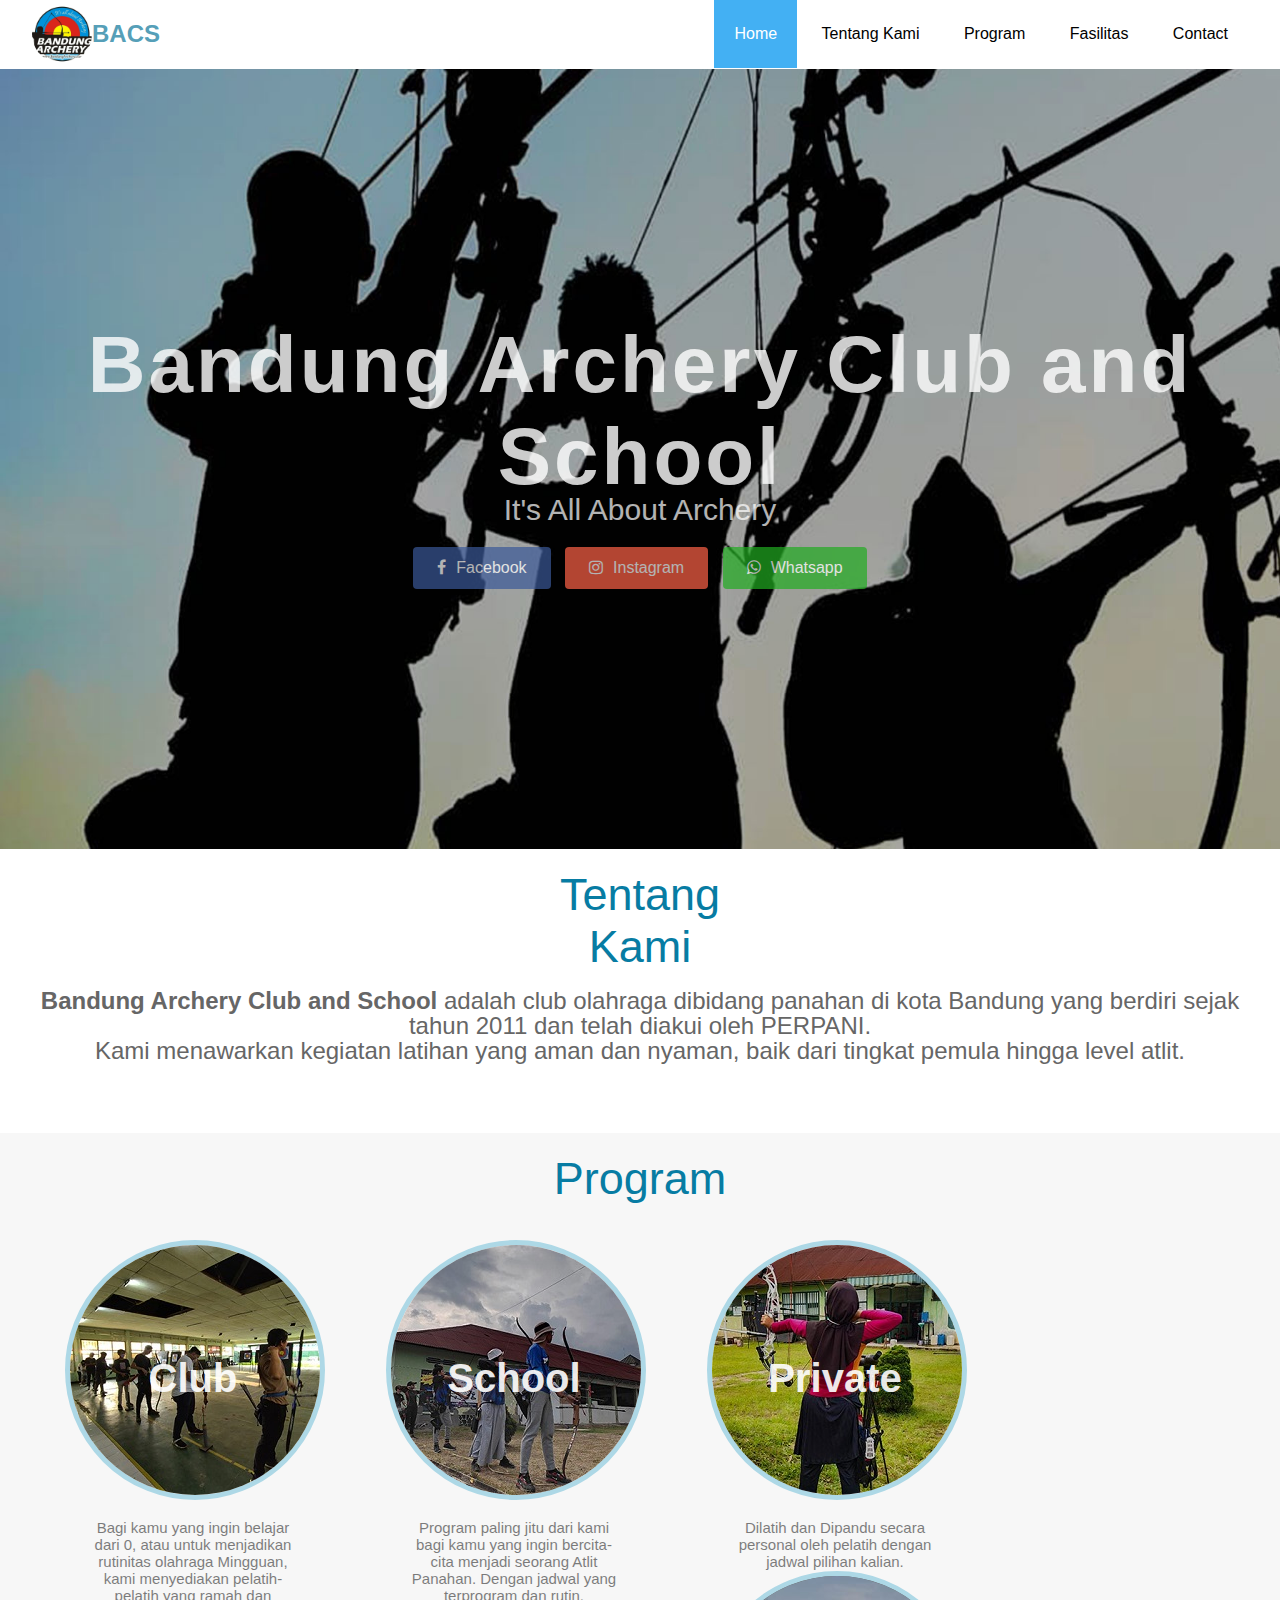
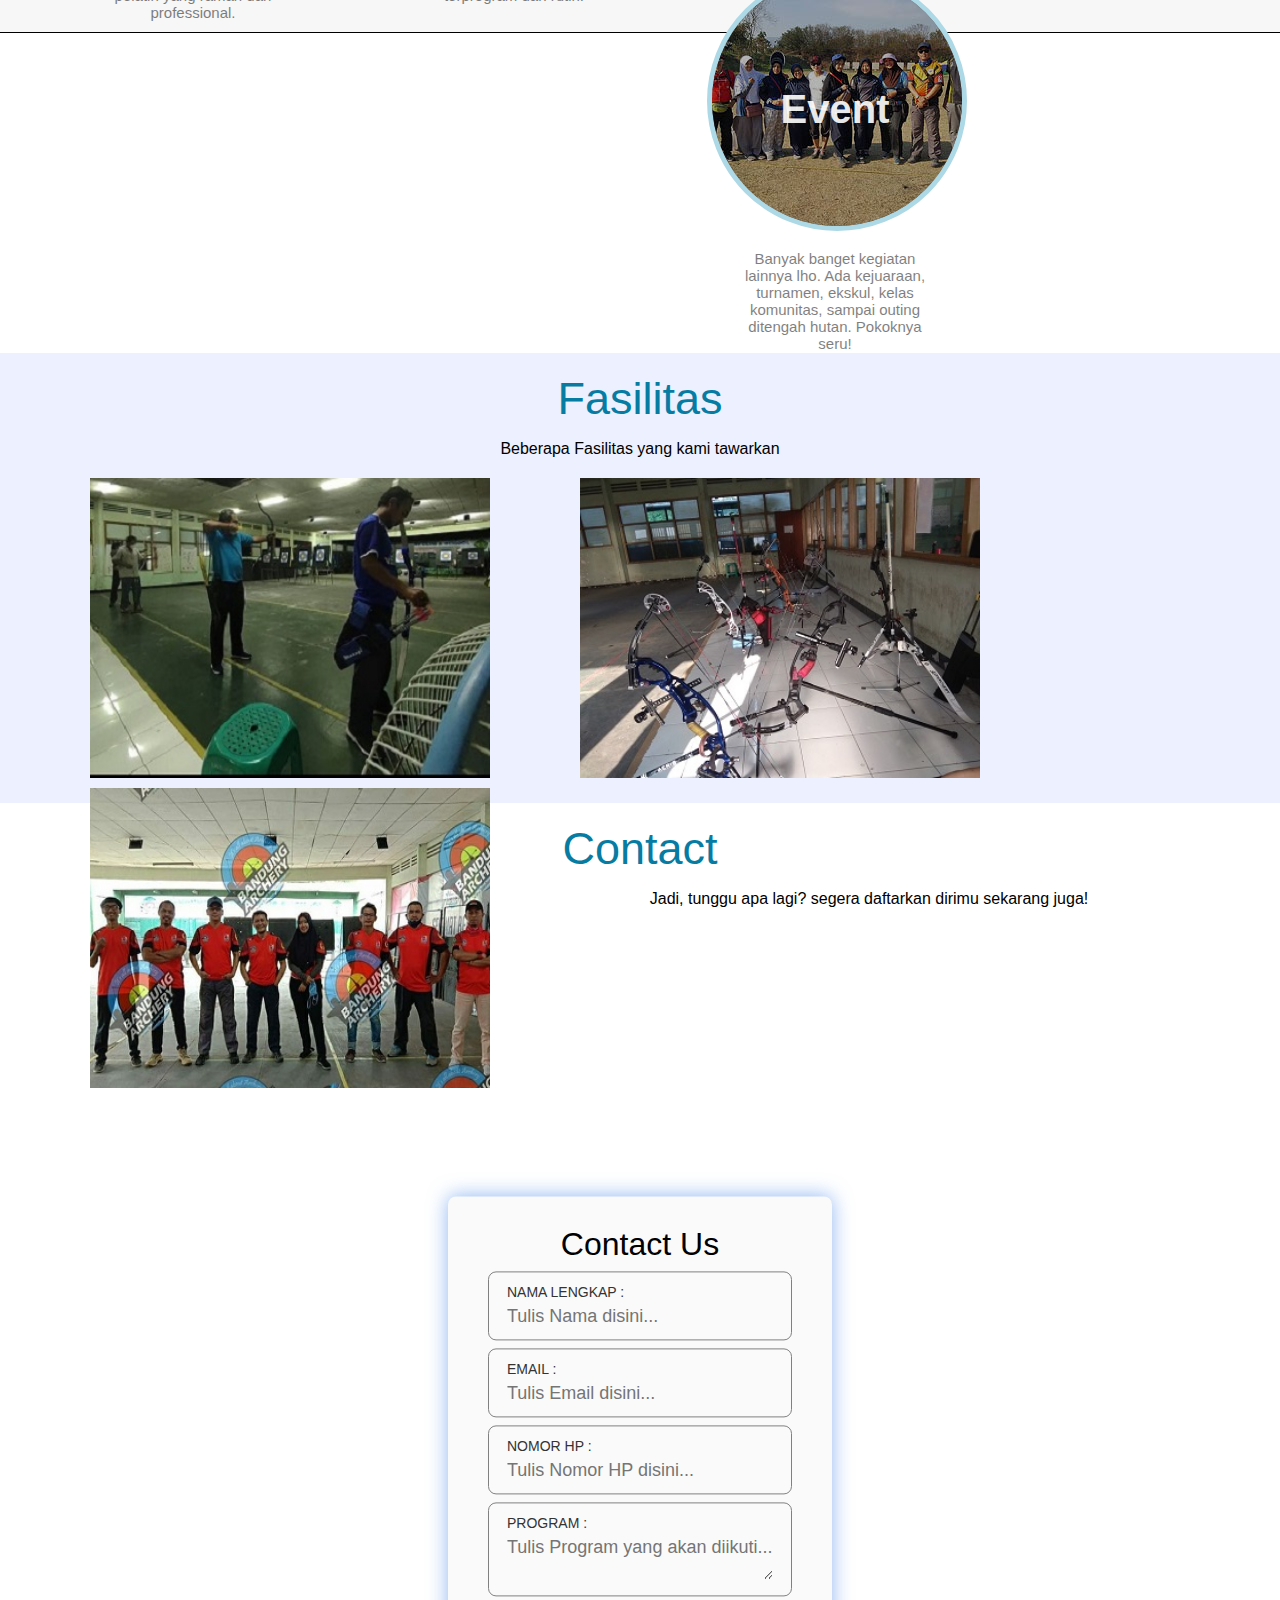
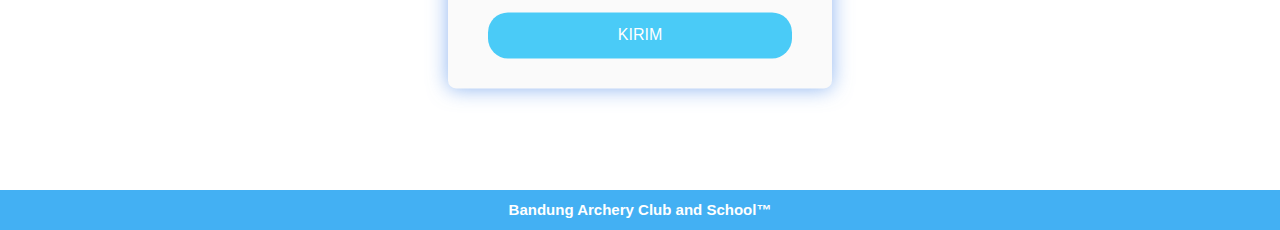
==== index.html @ 3e29b6af "Add files via upload" ====
<!DOCTYPE html>
<html lang="en">
  <head>
    <meta charset="UTF-8" />
    <meta http-equiv="X-UA-Compatible" content="IE=edge" />
    <meta name="viewport" content="width=device-width, initial-scale=1.0" />
    <title>Archery Club</title>
    <link rel="stylesheet" href="css/style.css" />
    <link rel="stylesheet" href="css/responsive.css" />
    <link
      rel="stylesheet"
      href="//maxcdn.bootstrapcdn.com/font-awesome/4.3.0/css/font-awesome.min.css"
    />
  </head>
  <body>
    <!-- Navbar -->
    <header>
      <div class="container">
        <a href=""><img src="img/Logo.jpg" alt="logo" /></a>
        <h2><a href="index.html">BACS</a></h2>
        <div class="header-left">
          <ul>
            <!-- <span class="fa fa-bars menu-icon"></span> -->
            <li class="active"><a href="index.html">Home</a></li>
            <li><a href="navbar/about.html">Tentang Kami</a></li>
            <li><a href="navbar/program.html">Program</a></li>
            <li><a href="navbar/fasilitas.html">Fasilitas</a></li>
            <li><a href="navbar/contact.html">Contact</a></li>
          </ul>
        </div>
      </div>
    </header>
    <!-- Akhir dari Navbar -->

    <!-- Banner -->
    <section>
      <div class="top-wrapper">
        <div class="container">
          <h1>Bandung Archery Club and School</h1>
          <p>It's All About Archery</p>
          <div class="btn-wrapper">
            <a
              href="https://www.facebook.com/bandungarchery/?__tn__=-UC*F"
              class="btn facebook"
              ><span class="fa fa-facebook"></span>Facebook</a
            >
            <a
              href="https://www.instagram.com/bandungarchery/?hl=en"
              class="btn instagram"
              ><span class="fa fa-instagram"></span>Instagram</a
            >
            <a
              href="https://api.whatsapp.com/send/?phone=6281221057680&text&app_absent=0"
              class="btn whatsapp"
              ><span class="fa fa-whatsapp"></span>Whatsapp</a
            >
          </div>
        </div>
      </div>
    </section>
    <!-- Akhir dari Banner -->

    <!-- Tentang Kami -->
    <section class="about">
      <div class="container">
        <a href="navbar/about.html"><h3>Tentang Kami</h3></a>
        <p>
          <strong>Bandung Archery Club and School</strong> adalah club olahraga
          dibidang panahan di kota Bandung yang berdiri sejak tahun 2011 dan
          telah diakui oleh PERPANI.
        </p>
        <p>
          Kami menawarkan kegiatan latihan yang aman dan nyaman, baik dari
          tingkat pemula hingga level atlit.
        </p>
      </div>
    </section>
    <!-- Akhir dari Tentang Kami -->

    <!-- Program -->
    <section>
      <div class="program-wrapper">
        <div class="container">
          <a href="navbar/program.html"><h3>Program</h3></a>
        </div>
        <div class="programs">
          <div class="program">
            <div class="program-icon">
              <a href="navbar/program.html"
                ><img src="img/Club.jpg" alt="Club"
              /></a>
              <a href="navbar/program.html"><h2>Club</h2></a>
            </div>
            <p class="txt-contents">
              Bagi kamu yang ingin belajar dari 0, atau untuk menjadikan
              rutinitas olahraga Mingguan, kami menyediakan pelatih-pelatih yang
              ramah dan professional.
            </p>
          </div>
          <div class="program">
            <div class="program-icon">
              <a href="navbar/program.html"
                ><img src="img/School.jpg" alt="Club"
              /></a>
              <a href="navbar/program.html"><h2>School</h2></a>
            </div>
            <p class="txt-contents">
              Program paling jitu dari kami bagi kamu yang ingin bercita-cita
              menjadi seorang Atlit Panahan. Dengan jadwal yang terprogram dan
              rutin.
            </p>
          </div>
          <div class="program">
            <div class="program-icon">
              <a href="navbar/program.html"
                ><img src="img/Private.jpg" alt="Club"
              /></a>
              <a href="navbar/program.html"><h2>Private</h2></a>
            </div>
            <p class="txt-contents">
              Dilatih dan Dipandu secara personal oleh pelatih dengan jadwal
              pilihan kalian.
            </p>
          </div>
          <div class="program">
            <div class="program-icon">
              <a href="navbar/program.html"
                ><img src="img/event.jpg" alt="Club"
              /></a>
              <a href="navbar/program.html"><h2>Event</h2></a>
            </div>
            <p class="txt-contents">
              Banyak banget kegiatan lainnya lho. Ada kejuaraan, turnamen,
              ekskul, kelas komunitas, sampai outing ditengah hutan. Pokoknya
              seru!
            </p>
          </div>
        </div>
      </div>
      <div class="clear"></div>
    </section>
    <!-- Akhir dari Program -->

    <!-- Fasilitas -->
    <section class="fasilitas-container">
      <div class="container">
        <a href="navbar/fasilitas.html"><h3>Fasilitas</h3></a>
        <p>Beberapa Fasilitas yang kami tawarkan</p>
      </div>
      <div class="flip-box">
        <div class="flip-box-inner">
          <div class="flip-box-front">
            <img
              src="img/range.jpg"
              alt="Range"
              style="width: 400px; height: 300px"
            />
          </div>
          <div class="flip-box-back">
            <h2>Range</h2>
            <p>
              Tempat latihan Panahan yang memenuhi standard keamanan
              International dengan jarak latihan 5m sampai 70m
            </p>
          </div>
        </div>
      </div>
      <div class="flip-box">
        <div class="flip-box-inner">
          <div class="flip-box-front">
            <img
              src="img/alat.jpg"
              alt="alat"
              style="width: 400px; height: 300px"
            />
          </div>
          <div class="flip-box-back">
            <h2>Equipment</h2>
            <p>
              Belum punya alat latihan? Tenang saja, kami menyediakan peralatan
              yang lengkap untuk kalian yang ingin memulai dari 0.
            </p>
          </div>
        </div>
      </div>
      <div class="flip-box">
        <div class="flip-box-inner">
          <div class="flip-box-front">
            <img
              src="img/coach.jpg"
              alt="alat"
              style="width: 400px; height: 300px"
            />
          </div>
          <div class="flip-box-back">
            <h2>Coach</h2>
            <p>
              Dilatih oleh pelatih yang sudah bersertifikat resmi Nasional dan
              Internasional. Mulai dari Pelatih Level 1-3.
            </p>
          </div>
        </div>
      </div>
    </section>
    <!-- Akhir Fasilitas -->

    <!-- Contact -->
    <section>
      <div class="container">
        <h3>Contact</h3>
        <p class="txtcontact">
          Jadi, tunggu apa lagi? segera daftarkan dirimu sekarang juga!
        </p>
      </div>
      <div class="contact">
        <div class="contact-form">
          <h1>Contact Us</h1>
          <div class="txtb">
            <label>Nama Lengkap :</label>
            <input
              type="text"
              name=""
              value=""
              placeholder="Tulis Nama disini..."
            />
          </div>
          <div class="txtb">
            <label>Email :</label>
            <input
              type="email"
              name=""
              value=""
              placeholder="Tulis Email disini..."
            />
          </div>
          <div class="txtb">
            <label>Nomor HP :</label>
            <input
              type="text"
              name=""
              value=""
              placeholder="Tulis Nomor HP disini..."
            />
          </div>
          <div class="txtb">
            <label>Program :</label>
            <textarea
              placeholder="Tulis Program yang akan diikuti..."
            ></textarea>
          </div>
          <a class="btn1">Kirim</a>
        </div>
      </div>
    </section>
    <!-- Akhir dari Contact -->

    <!-- Footer -->
    <div class="footer">
      <h1>Bandung Archery Club and School&trade;</h1>
    </div>
    <!-- Akhir dari Footer -->
  </body>
</html>
---- css/style.css ----
* {
  margin: 0;
  padding: 0;
  font-family: "Lucida Sans", "Lucida Sans Regular", "Lucida Grande",
    "Lucida Sans Unicode", Geneva, Verdana, sans-serif;
  box-sizing: border-box;
}

a {
  color: inherit;
  text-decoration: none;
  display: block;
  transition: 0.3s;
}

a:hover {
  transition: 0.3s;
}

.clear {
  clear: left;
}

html {
  scroll-behavior: smooth;
}

/* Navbar */

.container {
  width: 95%;
  margin: 0 auto;
}

.container::after {
  content: "";
  display: block;
  clear: both;
}

header {
  height: 69px;
  width: 100%;
  background-color: rgba(255, 255, 255, 0.9);
  position: relative;
  z-index: 1;
}

header img {
  float: left;
  width: 60px;
  height: 60px;
  margin-top: 3.5px;
  border-radius: 50%;
  display: inline-block;
}

header h2 {
  position: relative;
  top: 10px;
  left: 0px;
  float: left;
  padding: 10px 0;
  color: rgb(86, 159, 184);
}

header ul {
  float: right;
}

header ul li {
  display: inline-block;
}

header ul li a {
  padding: 25px 20px;
  display: inline-block;
}

header ul li a:hover {
  background-color: rgb(112, 199, 253);
  color: rgb(255, 255, 255);
}

.active {
  background-color: rgb(67, 176, 243);
  color: white;
}

/* .menu-icon {
  color: rgb(100, 98, 98);
  float: right;
  font-size: 40px;
  padding: 21px 0;
  display: none;
} */

/* Akhir dari Navbar */

/* Banner */

.top-wrapper {
  padding: 250px 0 250px 0;
  color: white;
  background-image: url(../img/Banner.jpg);
  background-size: cover;
  text-align: center;
}

.top-wrapper h1 {
  opacity: 0.8;
  letter-spacing: 3px;
  margin-bottom: 10px;
  font-size: 80px;
}

.top-wrapper p {
  opacity: 0.7;
  margin-bottom: 30px;
  font-size: 30px;
}

.btn {
  padding: 12px 24px;
  color: white;
  display: inline-block;
  opacity: 0.7;
  border-radius: 4px;
}

.btn:hover {
  opacity: 1;
}

.facebook {
  background-color: #3b5998;
  margin-right: 10px;
}

.instagram {
  background-color: tomato;
  margin-right: 10px;
}

.whatsapp {
  background-color: #21ac21;
}

.btn-wrapper {
  margin: 10px 0;
}

.fa {
  margin-right: 10px;
}

/* Akhir dari Banner */

/* Tentang Kami */

section h3 {
  /* border: solid 1px; */
  width: 18%;
  text-align: center;
  padding: 20px 0;
  color: rgb(7, 124, 163);
  font-family: "Gill Sans", "Gill Sans MT", Calibri, "Trebuchet MS", sans-serif;
  font-size: 45px;
  margin: auto;
  margin-bottom: 15px;
  font-weight: normal;
}

.about {
  padding-bottom: 50px;
}

.about p {
  color: #666;
  word-wrap: 2px;
  line-height: 25px;
  text-align: center;
  font-size: 24px;
}

/* Akhir dari Tentang Kami */

/* Program */

.clear {
  clear: left;
}

.program {
  border-radius: 50%;
  float: left;
  width: 20%;
  margin-left: 65px;
  justify-content: center;
}

.program-icon {
  position: relative;
}

.program-icon h2 {
  position: absolute;
  top: 44%;
  width: 100%;
  color: rgb(255, 255, 255);
  font-size: 40px;
  opacity: 0.9;
  -moz-user-select: text;
  -khtml-user-select: auto;
  -webkit-user-select: auto;
  -ms-user-select: auto;
  user-select: auto;
}

.program img {
  border-radius: 50%;
  width: auto;
  height: auto;
  border: 5px solid;
  background-position: center;
  background-repeat: no-repeat;
  background-color: #666;
  background-color: none;
  color: lightblue;
  display: inline-block;
  /* transition: transform 2s ease-in-out; */
}

.txt-contents {
  width: 80%;
  margin-top: 15px;
  font-size: 15px;
  display: inline-block;
  opacity: 0.5;
}

.program-wrapper {
  text-align: center;
  height: 500px;
  padding-bottom: 80px;
  background-color: #f7f7f7;
  border-bottom: 1px solid;
}

.program img:hover {
  /* transform: rotate(360deg); */
  background-color: #000000;
  opacity: 0.7 !important;
  filter: alpha(opacity=70) !important;
  box-shadow: 0 0 0px #ffffff !important;
}

/* Akhir dari Program */

/* Fasilitas */
.fasilitas-container {
  background-color: rgb(236, 240, 255);
  height: 450px;
  text-align: center;
  padding-bottom: 80px;
}

.container p {
  margin-top: -20px;
  margin-bottom: 20px;
}

.flip-box {
  background-color: transparent;
  /* width: 25%; */
  height: 300px;
  width: 400px;
  border: 1px solid none;
  perspective: 1000px;
  float: left;
  margin-left: 90px;
  margin-bottom: 10px;
}

.flip-box-inner {
  position: relative;
  width: 100%;
  height: 100%;
  text-align: center;
  transition: transform 0.8s;
  transform-style: preserve-3d;
}

.flip-box:hover .flip-box-inner {
  transform: rotateY(180deg);
}

.flip-box-front,
.flip-box-back {
  position: absolute;
  width: 100%;
  height: 100%;
  -webkit-backface-visibility: hidden;
  backface-visibility: hidden;
}

.flip-box-front {
  background-color: #bbb;
  color: black;
}

.flip-box-back {
  background-color: rgb(98, 98, 99);
  color: white;
  transform: rotateY(180deg);
}

.flip-box-back h2 {
  color: #8daae9;
  font-size: 35px;
}

.flip-box-back p {
  margin-top: 40px;
  opacity: 0.7;
  color: rgb(255, 255, 255);
}

/* Akhir dari Fasilitas */

/* Contact */

.txtcontact {
  text-align: center;
}

.contact-form {
  margin: 0;
  display: block;
  width: 30%;
  max-width: 600px;
  background: #fafafa;
  position: relative;
  top: 10%;
  left: 50%;
  transform: translate(-50%, 20%);
  padding: 30px 40px;
  box-sizing: border-box;
  border-radius: 8px;
  text-align: center;
  box-shadow: 0 0 20px #6097ebb3;
  font-family: var(--poppins);
}

.contact-form h1 {
  margin-top: 0;
  font-weight: 200;
  font-family: var(--poppins);
}

.txtb {
  border: 1px solid gray;
  margin: 8px 0;
  padding: 12px 18px;
  border-radius: 8px;
}

.txtb label {
  display: block;
  text-align: left;
  color: #333;
  text-transform: uppercase;
  font-size: 14px;
}

.txtb input,
.txtb textarea {
  color: #333;
  width: 100%;
  border: none;
  background: none;
  outline: none;
  font-size: 18px;
  margin-top: 6px;
}

.btn1 {
  display: inline-block;
  border-radius: 20px;
  background: #4acbf7;
  padding: 14px 0;
  color: white;
  text-transform: uppercase;
  cursor: pointer;
  margin-top: 8px;
  width: 100%;
  transition: 1s;
}

.btn1:hover {
  background-color: #0f81a7;
  transform: scale(105%);
}

/* Akhir dari contact */

/* Footer */

.footer h1 {
  background-color: rgb(67, 176, 243);
  width: 100%;
  height: 40px;
  margin-top: 200px;
  padding-bottom: 10px;
  z-index: 1;
  font-size: 15px;
  text-align: center;
  color: white;
  padding-top: 11px;
  font-family: "Gill Sans", "Gill Sans MT", Calibri, "Trebuchet MS", sans-serif;
}

/* Akhir dari Footer */

/* Label */

.label {
  background-color: rgb(67, 176, 243);
  margin-top: 20px;
  height: 50px;
}

.label p {
  padding-top: 10px;
  font-size: 25px;
  color: rgb(255, 255, 255);
}

/* Akhir dari Label */

/* Map */

.map {
  text-align: center;
}

.map li {
  font-size: 25px;
  text-align: center;
  list-style: none;
}

/* Akhir dari Map */

/* Akhir dari Project */
---- css/responsive.css ----
@media (max-width: 1000px) {
  .program {
    width: 50%;
    margin-bottom: 10px;
  }
  .program-wrapper {
    height: 810px;
  }
}
/* 
@media (max-width: 670px) {
  .lesson {
    width: 100%;
  }
  .btn {
    width: 100%;
  }
  .facebook {
    margin-bottom: 10px;
  }
  .instagram {
    margin-bottom: 10px;
  }
  .top-wrapper {
    text-align: center;
    padding-top: 130px;
  }
  .top-wrapper h1 {
    font-size: 24px;
    line-height: 36px;
  }
  .top-wrapper p {
    font-size: 14px;
    line-height: 20px;
  }
  .header-right {
    display: none;
  }
  .menu-icon {
    display: block;
  }
} */
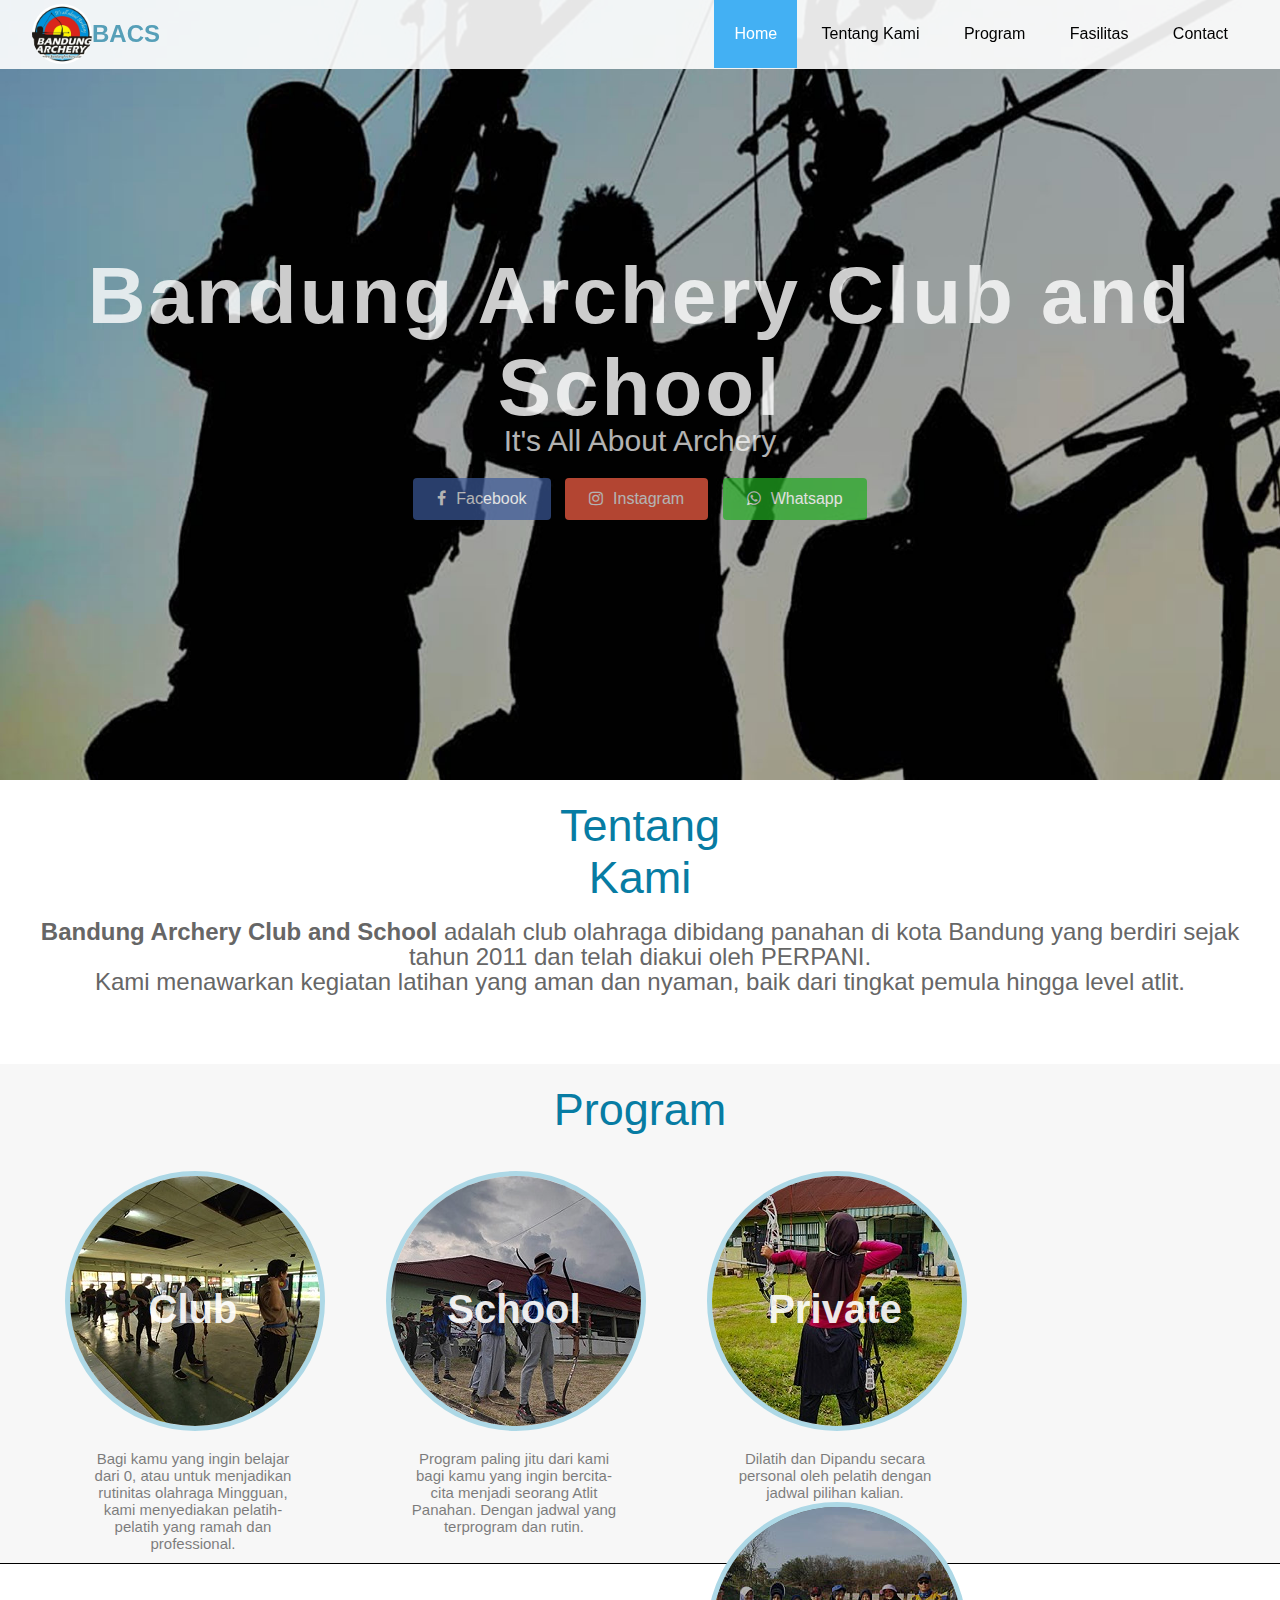
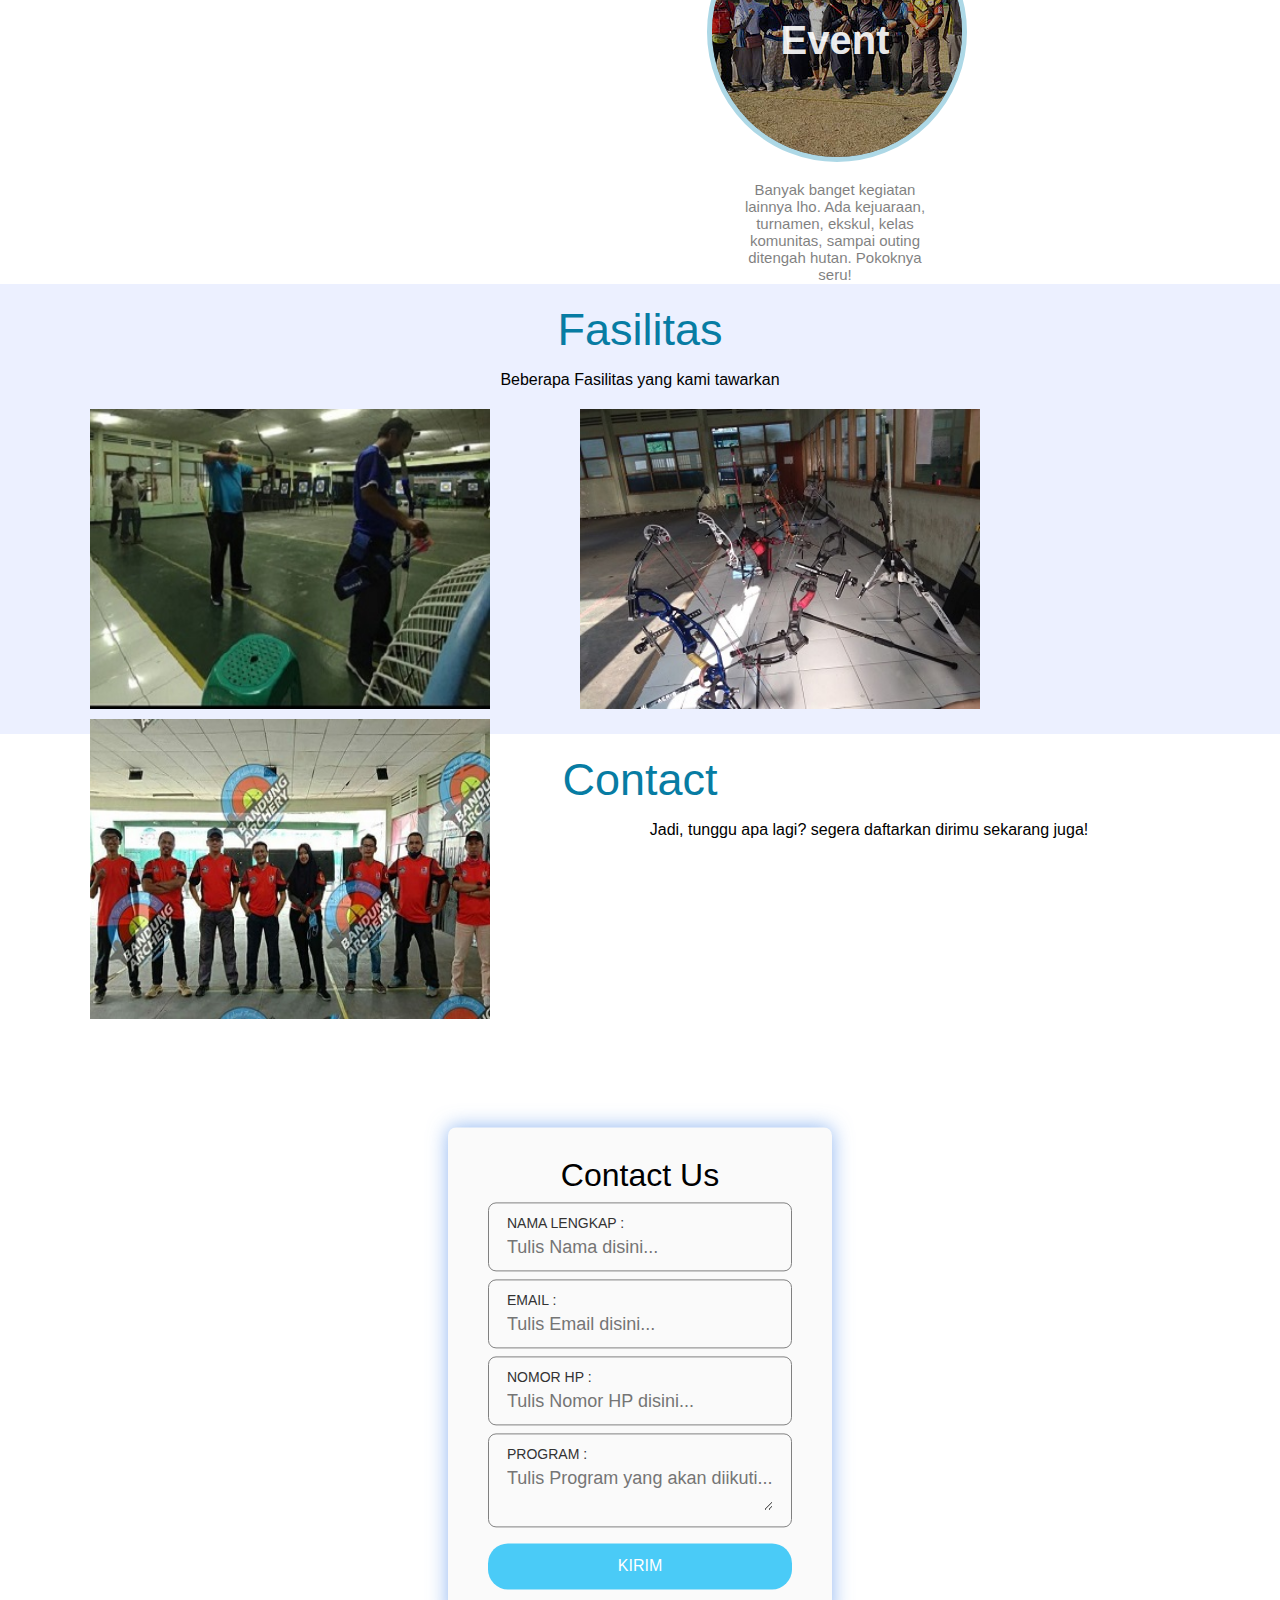
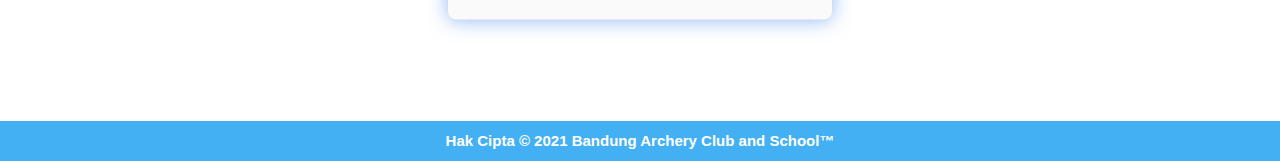
==== commit f7669b3a: "Update index.html" ====
--- a/index.html
+++ b/index.html
@@ -63,7 +63,7 @@
     <!-- Tentang Kami -->
     <section class="about">
       <div class="container">
-        <a href="navbar/about.html"><h3>Tentang Kami</h3></a>
+        <h3>Tentang Kami</h3>
         <p>
           <strong>Bandung Archery Club and School</strong> adalah club olahraga
           dibidang panahan di kota Bandung yang berdiri sejak tahun 2011 dan
@@ -81,7 +81,7 @@
     <section>
       <div class="program-wrapper">
         <div class="container">
-          <a href="navbar/program.html"><h3>Program</h3></a>
+          <h3>Program</h3>
         </div>
         <div class="programs">
           <div class="program">
@@ -144,7 +144,7 @@
     <!-- Fasilitas -->
     <section class="fasilitas-container">
       <div class="container">
-        <a href="navbar/fasilitas.html"><h3>Fasilitas</h3></a>
+        <h3>Fasilitas</h3>
         <p>Beberapa Fasilitas yang kami tawarkan</p>
       </div>
       <div class="flip-box">
@@ -256,7 +256,7 @@
 
     <!-- Footer -->
     <div class="footer">
-      <h1>Bandung Archery Club and School&trade;</h1>
+      <h1>Hak Cipta &copy; 2021 Bandung Archery Club and School&trade;</h1>
     </div>
     <!-- Akhir dari Footer -->
   </body>
--- a/css/style.css
+++ b/css/style.css
@@ -42,7 +42,7 @@
   height: 69px;
   width: 100%;
   background-color: rgba(255, 255, 255, 0.9);
-  position: relative;
+  position: fixed;
   z-index: 1;
 }
 
@@ -52,7 +52,7 @@
   height: 60px;
   margin-top: 3.5px;
   border-radius: 50%;
-  display: inline-block;
+  /* display: inline-block; */
 }
 
 header h2 {
@@ -276,10 +276,11 @@
   height: 300px;
   width: 400px;
   border: 1px solid none;
-  perspective: 1000px;
+  /* perspective: 1000px; */
   float: left;
   margin-left: 90px;
   margin-bottom: 10px;
+  text-align: center;
 }
 
 .flip-box-inner {
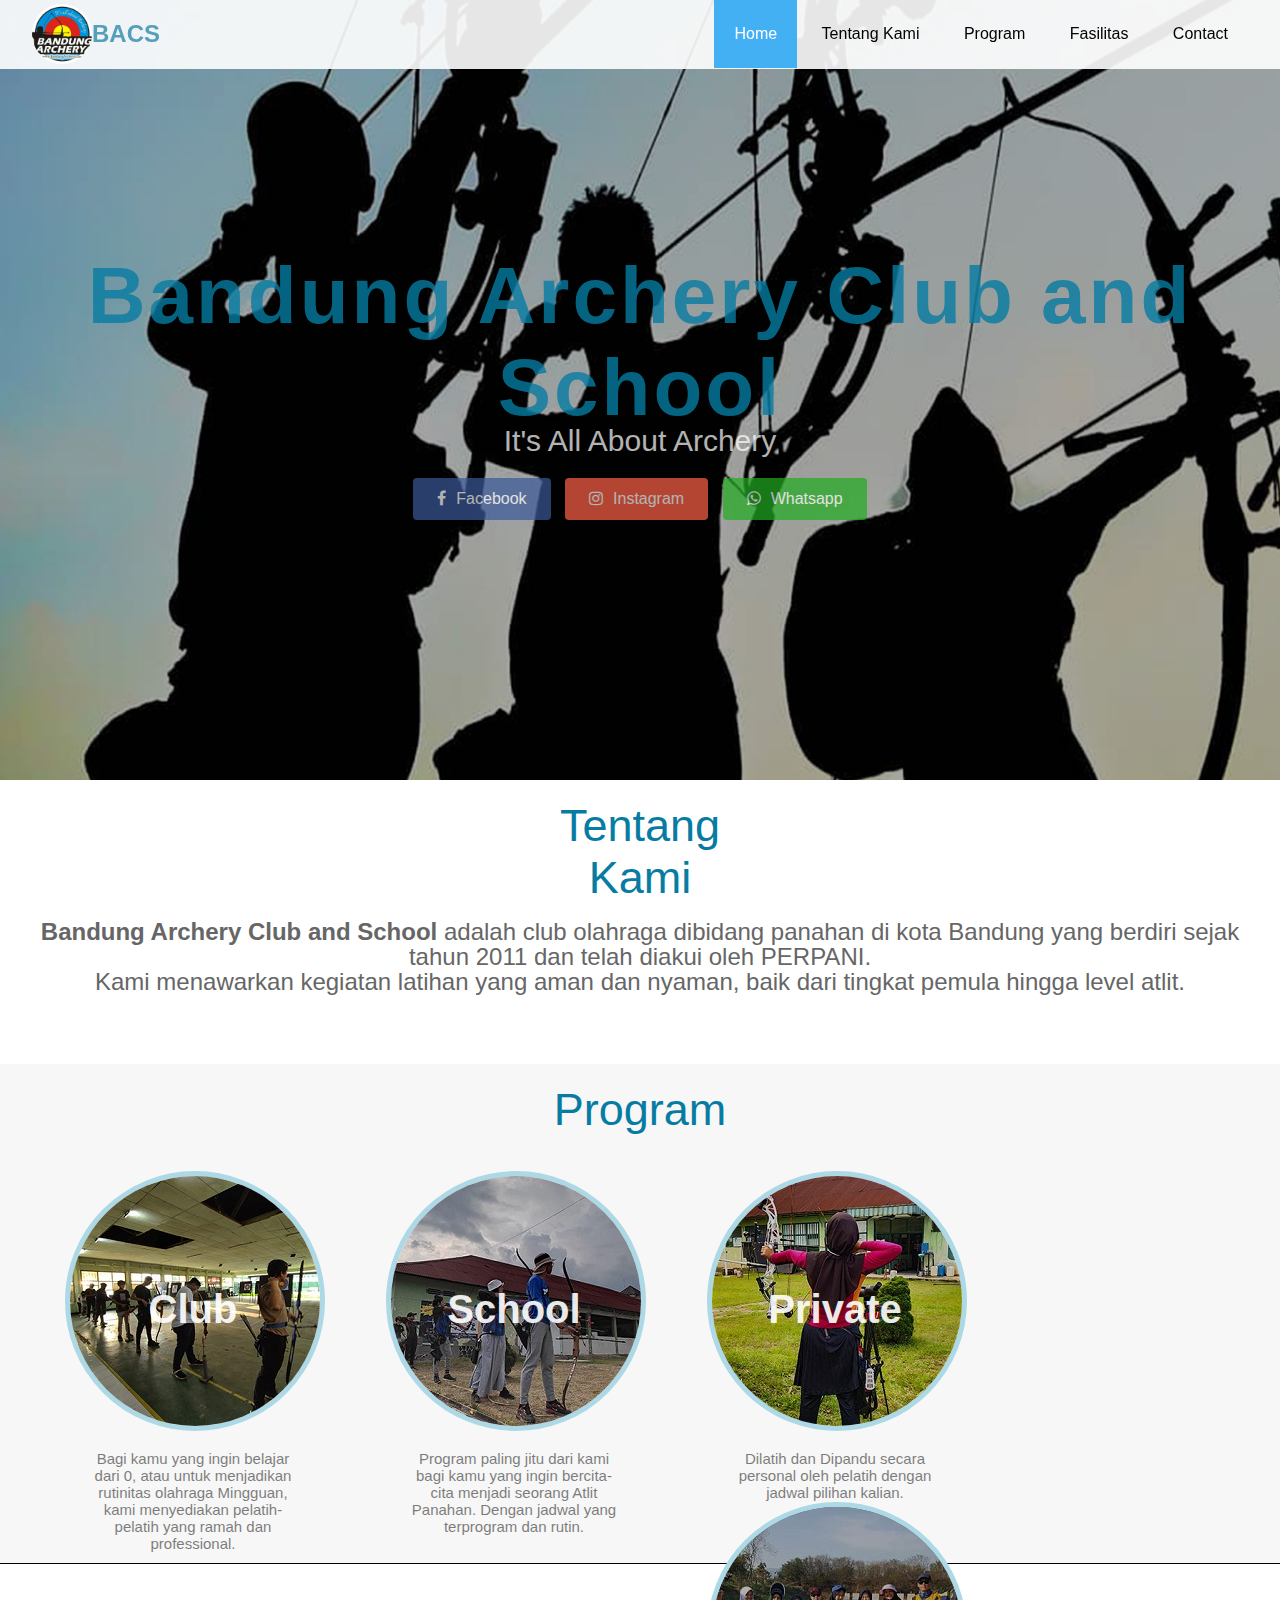
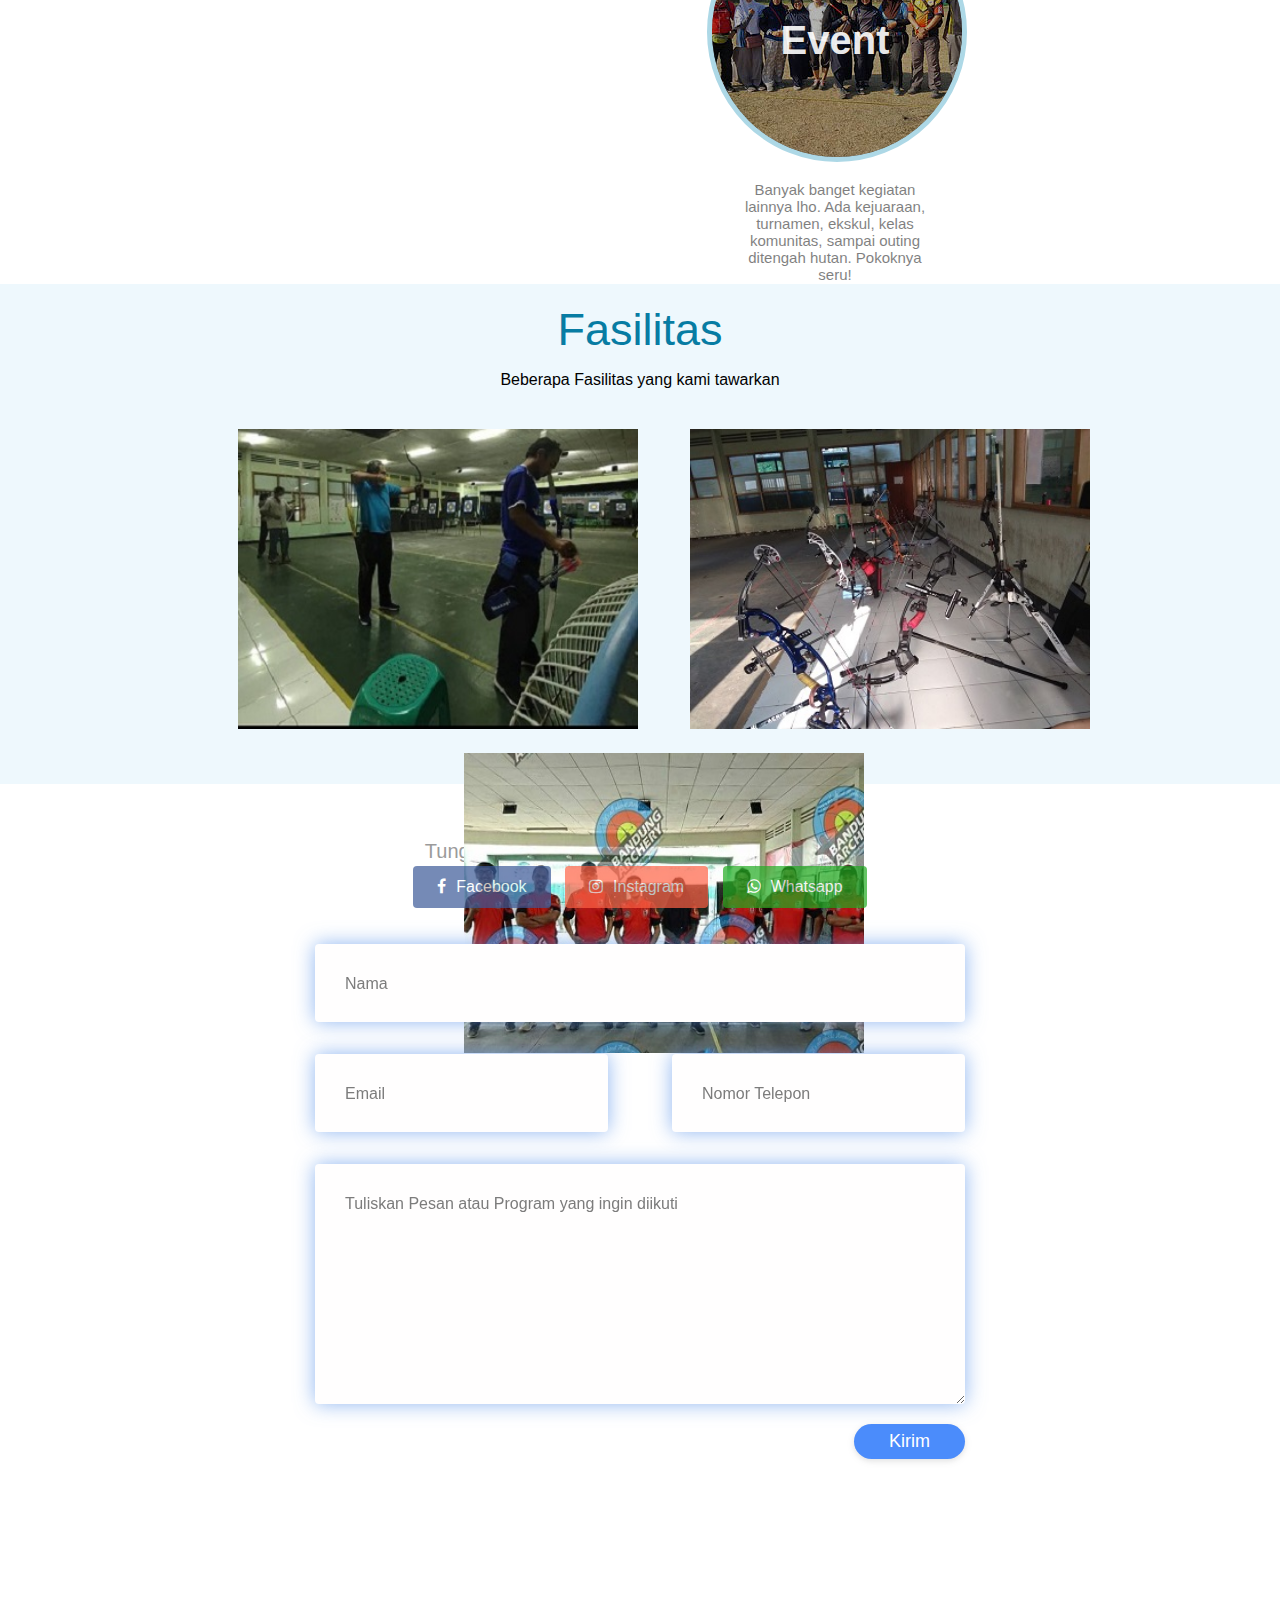
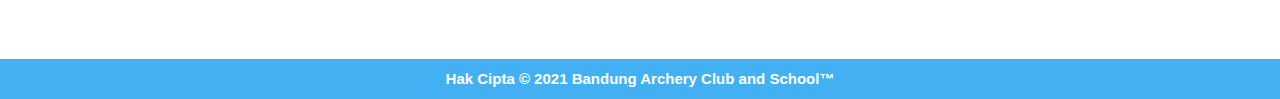
==== commit 5e1c0a7c: "Update index.html" ====
--- a/index.html
+++ b/index.html
@@ -205,53 +205,64 @@
     <!-- Akhir Fasilitas -->
 
     <!-- Contact -->
-    <section>
-      <div class="container">
-        <h3>Contact</h3>
-        <p class="txtcontact">
-          Jadi, tunggu apa lagi? segera daftarkan dirimu sekarang juga!
-        </p>
-      </div>
-      <div class="contact">
-        <div class="contact-form">
-          <h1>Contact Us</h1>
-          <div class="txtb">
-            <label>Nama Lengkap :</label>
-            <input
-              type="text"
-              name=""
-              value=""
-              placeholder="Tulis Nama disini..."
-            />
-          </div>
-          <div class="txtb">
-            <label>Email :</label>
-            <input
-              type="email"
-              name=""
-              value=""
-              placeholder="Tulis Email disini..."
-            />
-          </div>
-          <div class="txtb">
-            <label>Nomor HP :</label>
-            <input
-              type="text"
-              name=""
-              value=""
-              placeholder="Tulis Nomor HP disini..."
-            />
-          </div>
-          <div class="txtb">
-            <label>Program :</label>
-            <textarea
-              placeholder="Tulis Program yang akan diikuti..."
-            ></textarea>
-          </div>
-          <a class="btn1">Kirim</a>
-        </div>
-      </div>
-    </section>
+    <div class="container">
+      <div class="row">
+        <h1>Contact us</h1>
+      </div>
+      <div class="row">
+        <h4 style="text-align: center">
+          Tunggu apa lagi? Ayo bergabung bersama kami!
+        </h4>
+      </div>
+      <div class="container">
+        <div class="btn-wrapper1">
+          <a
+            href="https://www.facebook.com/bandungarchery/?__tn__=-UC*F"
+            class="btn facebook"
+            ><span class="fa fa-facebook"></span>Facebook</a
+          >
+          <a
+            href="https://www.instagram.com/bandungarchery/?hl=en"
+            class="btn instagram"
+            ><span class="fa fa-instagram"></span>Instagram</a
+          >
+          <a
+            href="https://api.whatsapp.com/send/?phone=6281221057680&text&app_absent=0"
+            class="btn whatsapp"
+            ><span class="fa fa-whatsapp"></span>Whatsapp</a
+          >
+        </div>
+      </div>
+      <div class="row input-container">
+        <div class="col-xs-12">
+          <div class="styled-input wide">
+            <input type="text" required />
+            <label>Nama</label>
+          </div>
+        </div>
+        <div class="col-md-6 col-sm-12">
+          <div class="styled-input">
+            <input type="text" required />
+            <label>Email</label>
+          </div>
+        </div>
+        <div class="col-md-6 col-sm-12">
+          <div class="styled-input" style="float: right">
+            <input type="text" required />
+            <label>Nomor Telepon</label>
+          </div>
+        </div>
+        <div class="col-xs-12">
+          <div class="styled-input wide">
+            <textarea required></textarea>
+            <label>Tuliskan Pesan atau Program yang ingin diikuti</label>
+          </div>
+        </div>
+        <div class="col-xs-12">
+          <div class="btn-lrg submit-btn">Kirim</div>
+        </div>
+      </div>
+    </div>
     <!-- Akhir dari Contact -->
 
     <!-- Footer -->
--- a/css/style.css
+++ b/css/style.css
@@ -259,8 +259,8 @@
 
 /* Fasilitas */
 .fasilitas-container {
-  background-color: rgb(236, 240, 255);
-  height: 450px;
+  background-color: rgb(238, 248, 253);
+  height: 500px;
   text-align: center;
   padding-bottom: 80px;
 }
@@ -277,9 +277,12 @@
   width: 400px;
   border: 1px solid none;
   /* perspective: 1000px; */
-  float: left;
-  margin-left: 90px;
-  margin-bottom: 10px;
+  display: inline-block;
+  position: relative;
+  padding: 0;
+  margin-left: 3rem;
+  margin-right: auto;
+  margin-top: 20px;
   text-align: center;
 }
 
@@ -331,76 +334,138 @@
 
 /* Contact */
 
-.txtcontact {
-  text-align: center;
-}
-
-.contact-form {
-  margin: 0;
-  display: block;
-  width: 30%;
-  max-width: 600px;
-  background: #fafafa;
+.btn-wrapper1 {
+  text-align: center;
+}
+
+h1 {
+  font-family: "Lucida Sans", "Lucida Sans Regular", "Lucida Grande",
+    "Lucida Sans Unicode", Geneva, Verdana, sans-serif;
+  font-weight: 600;
+  font-size: 45px;
+  color: rgb(7, 124, 163);
+  text-align: center;
+}
+
+h4 {
+  font-family: "Roboto", sans-serif, "arial";
+  font-weight: 400;
+  font-size: 20px;
+  color: #9b9b9b;
+  line-height: 1.5;
+}
+
+input:focus ~ label,
+textarea:focus ~ label,
+input:valid ~ label,
+textarea:valid ~ label {
+  font-size: 0.75em;
+  color: #999;
+  top: -5px;
+  -webkit-transition: all 0.225s ease;
+  transition: all 0.225s ease;
+}
+
+.styled-input {
+  float: left;
+  width: 293px;
+  margin: 1rem 0;
   position: relative;
-  top: 10%;
-  left: 50%;
-  transform: translate(-50%, 20%);
-  padding: 30px 40px;
-  box-sizing: border-box;
-  border-radius: 8px;
-  text-align: center;
+  border-radius: 4px;
+}
+
+@media only screen and (max-width: 768px) {
+  .styled-input {
+    width: 100%;
+  }
+}
+
+.styled-input label {
+  color: rgb(124, 124, 124);
+  padding: 1.3rem 30px 1rem 30px;
+  position: absolute;
+  top: 10px;
+  left: 0;
+  -webkit-transition: all 0.25s ease;
+  transition: all 0.25s ease;
+  pointer-events: none;
+}
+
+.styled-input.wide {
+  width: 650px;
+  max-width: 100%;
+}
+
+input,
+textarea {
+  padding: 30px;
+  border: 0;
+  width: 100%;
+  font-size: 1rem;
+  background-color: #fffefe;
+  color: rgb(0, 0, 0);
+  border-radius: 4px;
   box-shadow: 0 0 20px #6097ebb3;
-  font-family: var(--poppins);
-}
-
-.contact-form h1 {
-  margin-top: 0;
-  font-weight: 200;
-  font-family: var(--poppins);
-}
-
-.txtb {
-  border: 1px solid gray;
-  margin: 8px 0;
-  padding: 12px 18px;
-  border-radius: 8px;
-}
-
-.txtb label {
-  display: block;
-  text-align: left;
-  color: #333;
-  text-transform: uppercase;
-  font-size: 14px;
-}
-
-.txtb input,
-.txtb textarea {
-  color: #333;
-  width: 100%;
-  border: none;
-  background: none;
-  outline: none;
+}
+
+input:focus,
+textarea:focus {
+  outline: 0;
+}
+
+input:focus ~ span,
+textarea:focus ~ span {
+  width: 100%;
+  -webkit-transition: all 0.075s ease;
+  transition: all 0.075s ease;
+}
+
+textarea {
+  width: 100%;
+  min-height: 15em;
+}
+
+.input-container {
+  width: 650px;
+  max-width: 100%;
+  margin: 20px auto 25px auto;
+}
+
+.submit-btn {
+  float: right;
+  padding: 7px 35px;
+  border-radius: 60px;
+  display: inline-block;
+  background-color: #4b8cfb;
+  color: white;
   font-size: 18px;
-  margin-top: 6px;
-}
-
-.btn1 {
-  display: inline-block;
-  border-radius: 20px;
-  background: #4acbf7;
-  padding: 14px 0;
-  color: white;
-  text-transform: uppercase;
   cursor: pointer;
-  margin-top: 8px;
-  width: 100%;
-  transition: 1s;
-}
-
-.btn1:hover {
-  background-color: #0f81a7;
-  transform: scale(105%);
+  box-shadow: 0 2px 5px 0 rgba(0, 0, 0, 0.06), 0 2px 10px 0 rgba(0, 0, 0, 0.07);
+  -webkit-transition: all 300ms ease;
+  transition: all 300ms ease;
+}
+
+.submit-btn:hover {
+  transform: translateY(1px);
+  box-shadow: 0 1px 1px 0 rgba(0, 0, 0, 0.1), 0 1px 1px 0 rgba(0, 0, 0, 0.09);
+}
+
+@media (max-width: 768px) {
+  .submit-btn {
+    width: 100%;
+    float: none;
+    text-align: center;
+  }
+}
+
+input[type="checkbox"] + label {
+  color: #ccc;
+  font-style: italic;
+}
+
+input[type="checkbox"]:checked + label {
+  color: #f00;
+  font-style: normal;
 }
 
 /* Akhir dari contact */
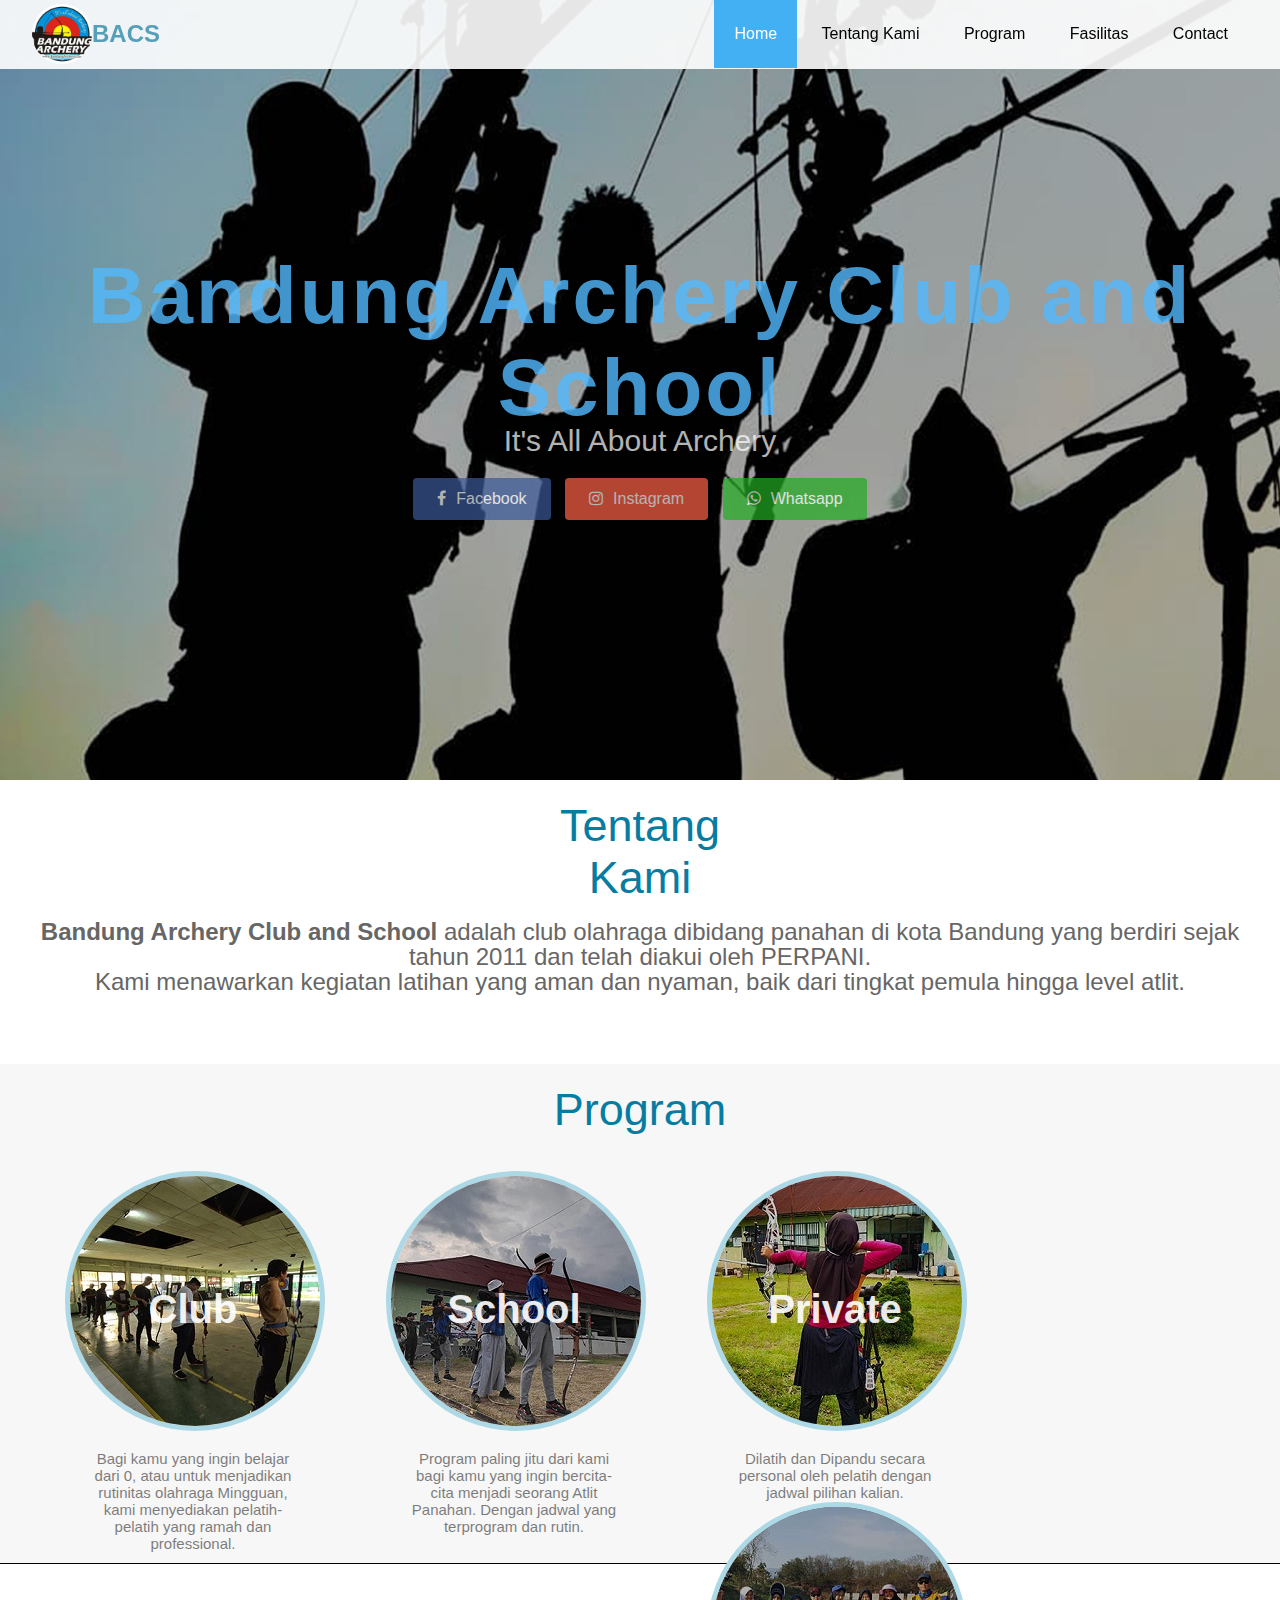
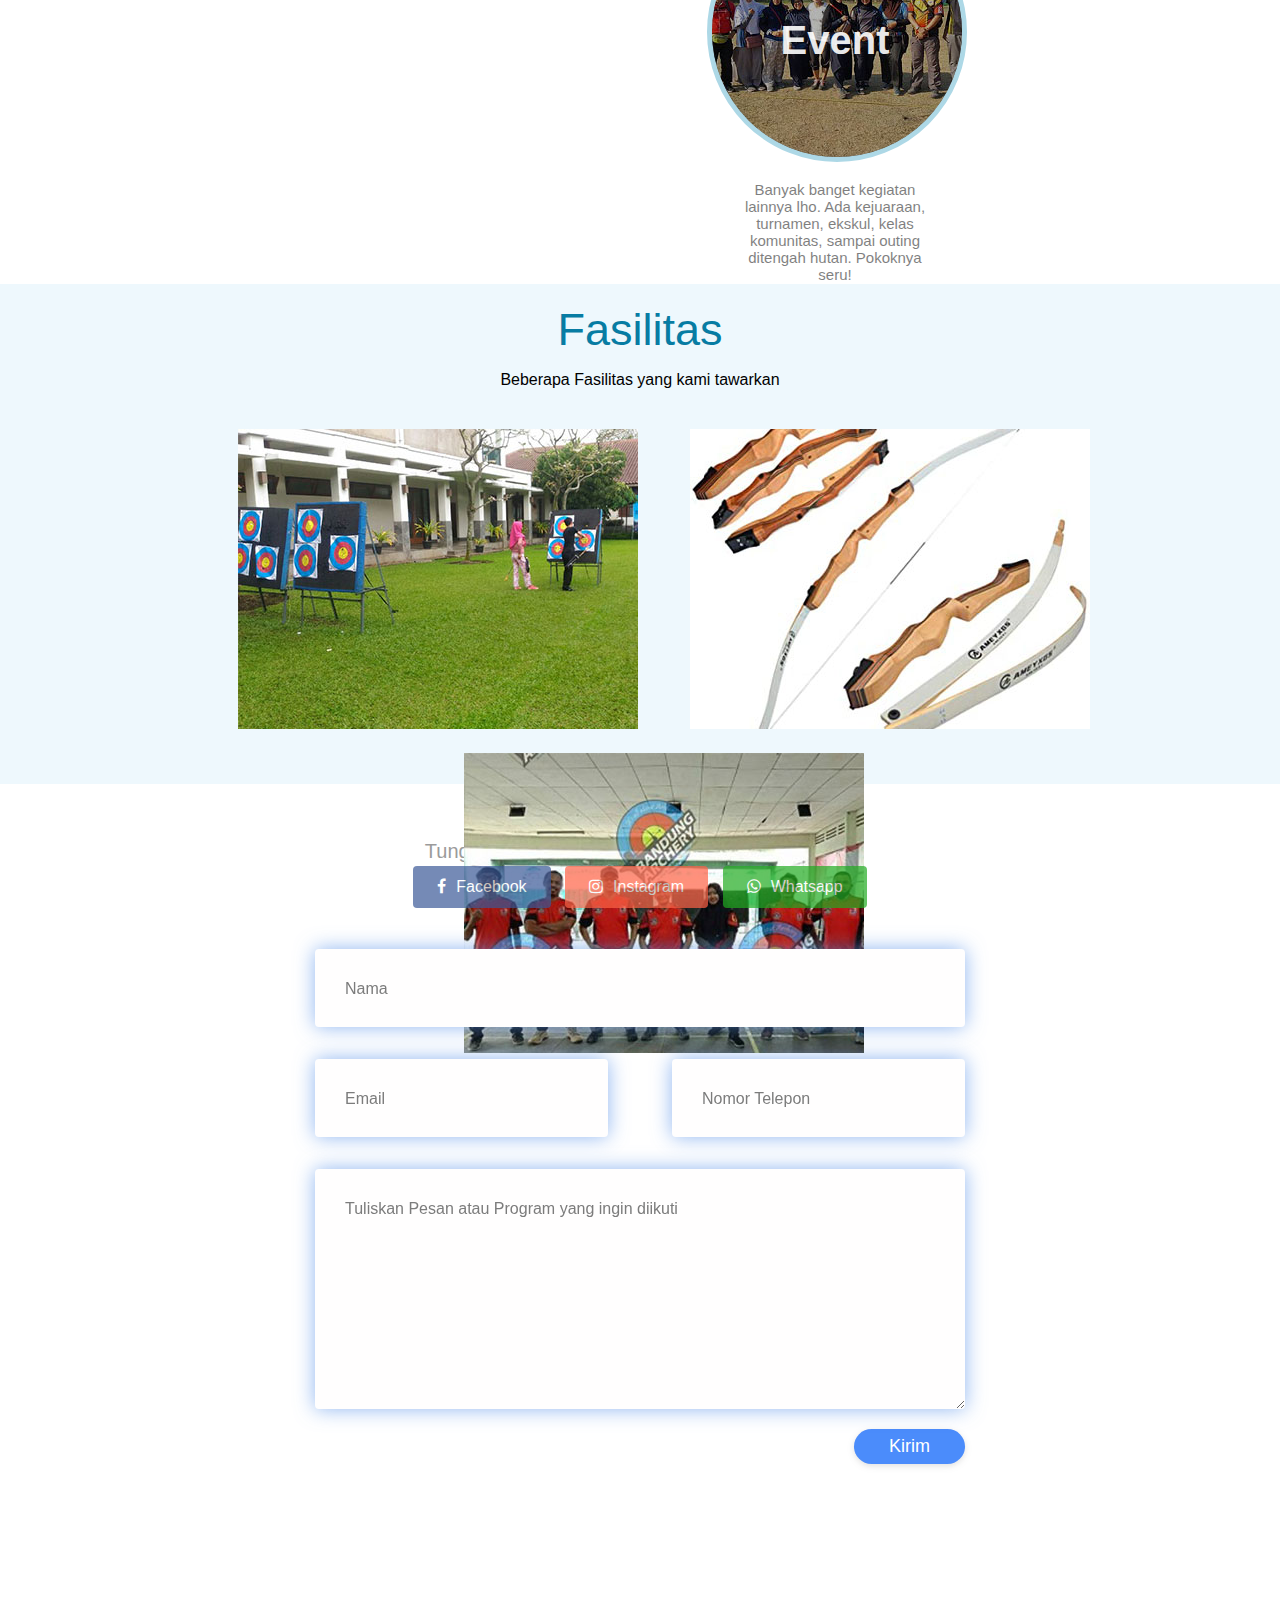
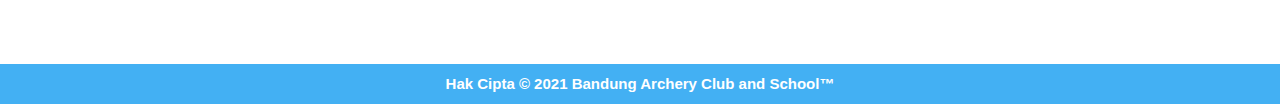
==== commit d0bf89b4: "Update index.html" ====
--- a/index.html
+++ b/index.html
@@ -233,33 +233,35 @@
           >
         </div>
       </div>
+      <form name="archery-contact-form">
       <div class="row input-container">
         <div class="col-xs-12">
           <div class="styled-input wide">
-            <input type="text" required />
+            <input type="text" required name="Nama"/>
             <label>Nama</label>
           </div>
         </div>
         <div class="col-md-6 col-sm-12">
           <div class="styled-input">
-            <input type="text" required />
+            <input type="text" required name="Email"/>
             <label>Email</label>
           </div>
         </div>
         <div class="col-md-6 col-sm-12">
           <div class="styled-input" style="float: right">
-            <input type="text" required />
+            <input type="text" required name="Nomor" />
             <label>Nomor Telepon</label>
           </div>
         </div>
         <div class="col-xs-12">
           <div class="styled-input wide">
-            <textarea required></textarea>
+            <textarea required name="Pesan"></textarea>
             <label>Tuliskan Pesan atau Program yang ingin diikuti</label>
           </div>
         </div>
         <div class="col-xs-12">
           <div class="btn-lrg submit-btn">Kirim</div>
+        </form>
         </div>
       </div>
     </div>
@@ -270,5 +272,17 @@
       <h1>Hak Cipta &copy; 2021 Bandung Archery Club and School&trade;</h1>
     </div>
     <!-- Akhir dari Footer -->
+    <script>
+      const scriptURL =
+        "https://script.google.com/macros/s/AKfycbwWKvWlHwylBxfXLbAgc2ZwlYVxc0H5ej8mmYuYPP3fce_EXNM_KlCTgP16I8alSMBV0A/exec";
+      const form = document.forms["archery-contact-form"];
+
+      form.addEventListener("submit", (e) => {
+        e.preventDefault();
+        fetch(scriptURL, { method: "POST", body: new FormData(form) })
+          .then((response) => console.log("Success!", response))
+          .catch((error) => console.error("Error!", error.message));
+      });
+    </script>
   </body>
 </html>
--- a/css/style.css
+++ b/css/style.css
@@ -112,6 +112,7 @@
   letter-spacing: 3px;
   margin-bottom: 10px;
   font-size: 80px;
+  color: #52baff;
 }
 
 .top-wrapper p {
